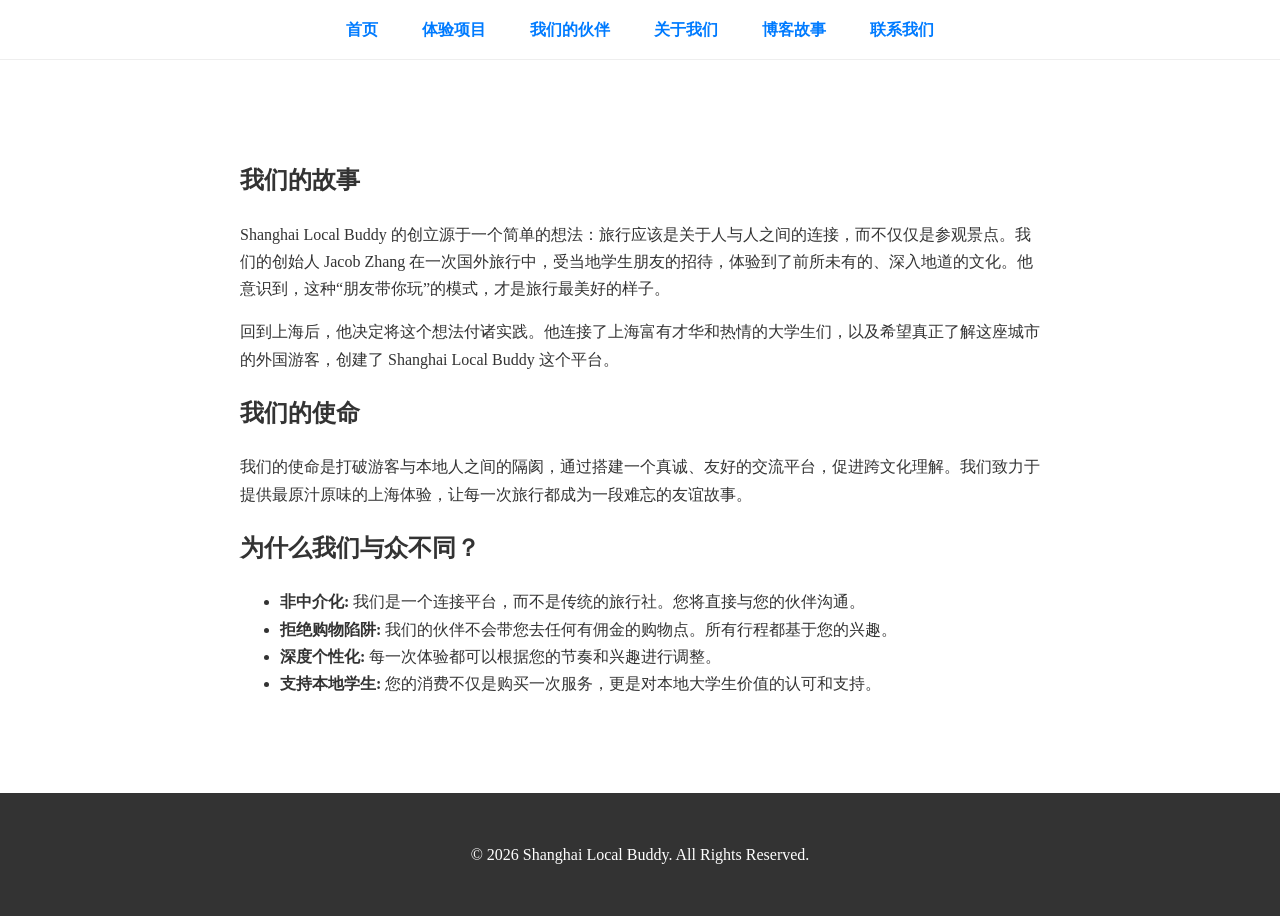
==== about.html @ db93662f "Initial commit of Shanghai Local Buddy website" ====
<!DOCTYPE html>
<html lang="zh-CN">
<head>
    <meta charset="UTF-8">
    <meta name="viewport" content="width=device-width, initial-scale=1.0">
    <title>关于我们 - Shanghai Local Buddy</title>
    <link rel="stylesheet" href="css/style.css">
</head>
<body>
    <header>
        <nav class="container">
            <a href="/">首页</a>
            <a href="experiences.html">体验项目</a>
            <a href="buddies.html">我们的伙伴</a>
            <a href="about.html">关于我们</a>
            <a href="blog.html">博客故事</a>
            <a href="contact.html">联系我们</a>
        </nav>
    </header>

    <main>
        <section id="about-us">
            <div class="container" style="text-align: left; max-width: 800px;">
                <h2>我们的故事</h2>
                <p>Shanghai Local Buddy 的创立源于一个简单的想法：旅行应该是关于人与人之间的连接，而不仅仅是参观景点。我们的创始人 Jacob Zhang 在一次国外旅行中，受当地学生朋友的招待，体验到了前所未有的、深入地道的文化。他意识到，这种“朋友带你玩”的模式，才是旅行最美好的样子。</p>
                <p>回到上海后，他决定将这个想法付诸实践。他连接了上海富有才华和热情的大学生们，以及希望真正了解这座城市的外国游客，创建了 Shanghai Local Buddy 这个平台。</p>
                
                <h2>我们的使命</h2>
                <p>我们的使命是打破游客与本地人之间的隔阂，通过搭建一个真诚、友好的交流平台，促进跨文化理解。我们致力于提供最原汁原味的上海体验，让每一次旅行都成为一段难忘的友谊故事。</p>

                <h2>为什么我们与众不同？</h2>
                <ul>
                    <li><strong>非中介化:</strong> 我们是一个连接平台，而不是传统的旅行社。您将直接与您的伙伴沟通。</li>
                    <li><strong>拒绝购物陷阱:</strong> 我们的伙伴不会带您去任何有佣金的购物点。所有行程都基于您的兴趣。</li>
                    <li><strong>深度个性化:</strong> 每一次体验都可以根据您的节奏和兴趣进行调整。</li>
                    <li><strong>支持本地学生:</strong> 您的消费不仅是购买一次服务，更是对本地大学生价值的认可和支持。</li>
                </ul>
            </div>
        </section>
    </main>

    <footer>
        <p>&copy; 2026 Shanghai Local Buddy. All Rights Reserved.</p>
    </footer>

    <script src="js/main.js"></script>
</body>
</html>
---- css/style.css ----
/* Shanghai Local Buddy - Main Stylesheet */

:root {
    --primary-color: #007bff;
    --secondary-color: #f8f9fa;
    --text-color: #333;
    --heading-font: 'Helvetica Neue', sans-serif;
    --body-font: 'Georgia', serif;
}

body {
    font-family: var(--body-font);
    line-height: 1.7;
    margin: 0;
    padding: 0;
    color: var(--text-color);
    background-color: #fff;
}

.container {
    width: 90%;
    max-width: 1100px;
    margin: 0 auto;
}

h1, h2, h3, h4 {
    font-family: var(--heading-font);
}

header {
    background: #fff;
    padding: 1rem 0;
    border-bottom: 1px solid #eee;
    text-align: center;
    position: sticky;
    top: 0;
    z-index: 1000;
}

nav a {
    margin: 0 20px;
    text-decoration: none;
    color: var(--primary-color);
    font-weight: bold;
    transition: color 0.3s ease;
}

nav a:hover {
    color: #0056b3;
}

main {
    padding: 1rem 0;
}

section {
    padding: 4rem 0;
    text-align: center;
}

section:nth-child(even) {
    background-color: var(--secondary-color);
}

#hero {
    background: linear-gradient(rgba(0, 0, 0, 0.5), rgba(0, 0, 0, 0.5)), url('../images/shanghai-hero.jpg'); /* Placeholder */
    background-size: cover;
    background-position: center;
    color: #fff;
    padding: 6rem 1rem;
    border-radius: 0;
}

#hero h1 {
    font-size: 3.5rem;
    margin-bottom: 1rem;
}

#hero p {
    font-size: 1.2rem;
    max-width: 600px;
    margin: 0 auto 2rem auto;
}

.cta-button {
    display: inline-block;
    background: var(--primary-color);
    color: #fff;
    padding: 12px 25px;
    border-radius: 5px;
    text-decoration: none;
    font-weight: bold;
    transition: background-color 0.3s ease;
}

.cta-button:hover {
    background: #0056b3;
}

/* Card Layout */
.experiences-container {
    display: flex;
    justify-content: space-around;
    gap: 2rem;
    margin-top: 2rem;
    flex-wrap: wrap;
}

.card {
    background: #fff;
    border-radius: 8px;
    box-shadow: 0 4px 8px rgba(0,0,0,0.1);
    overflow: hidden;
    width: 300px;
    text-align: left;
    transition: transform 0.3s ease, box-shadow 0.3s ease;
}

.card:hover {
    transform: translateY(-5px);
    box-shadow: 0 6px 12px rgba(0,0,0,0.15);
}

.card img {
    width: 100%;
    height: 200px;
    object-fit: cover;
}

.card h3, .card p {
    padding: 0 1.5rem;
}

.card h3 {
    margin-top: 1rem;
}
.card p {
    padding-bottom: 1.5rem;
}

/* Buddy Profiles */
.buddies-container {
    display: flex;
    justify-content: center;
    gap: 3rem;
    margin-top: 2rem;
    flex-wrap: wrap;
}

.buddy-profile img {
    width: 120px;
    height: 120px;
    border-radius: 50%;
    object-fit: cover;
    border: 3px solid var(--primary-color);
}

.buddy-profile h4 {
    margin-bottom: 0.2rem;
}

.buddy-profile p {
    margin-top: 0;
    font-size: 0.9rem;
    color: #777;
}

/* Testimonial */
.testimonial blockquote {
    max-width: 700px;
    margin: 1rem auto;
    padding: 1rem;
    border-left: 5px solid var(--primary-color);
    background-color: #fff;
    font-style: italic;
}
.testimonial footer {
    text-align: right;
    font-weight: bold;
}

footer {
    text-align: center;
    padding: 2rem;
    background: #333;
    color: #fff;
}
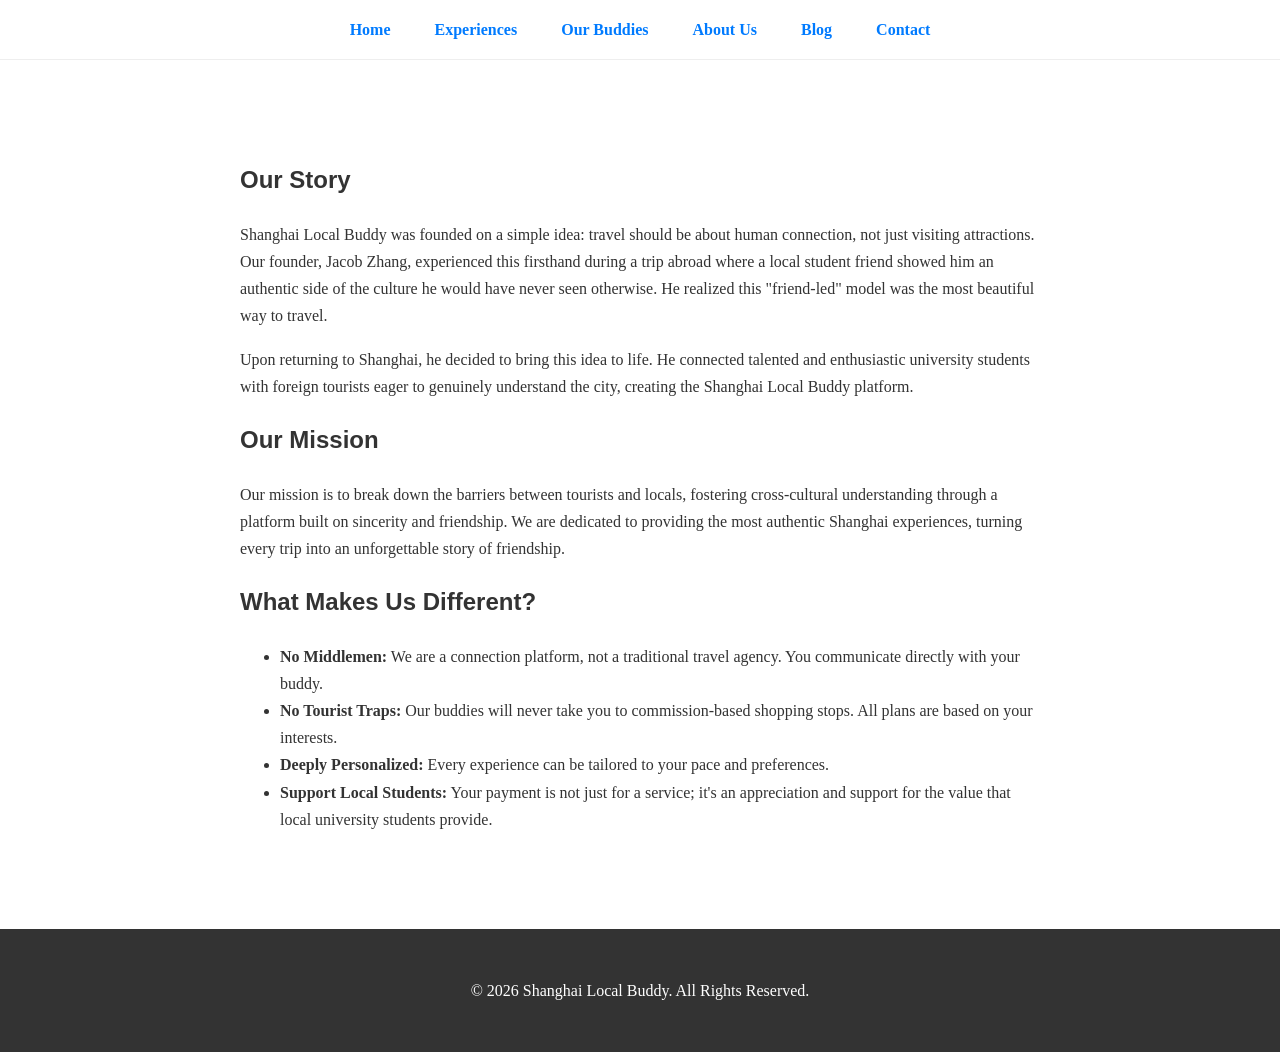
==== commit ce720f85: "Translate site to English and generate images with Nano Banana Pro" ====
--- a/about.html
+++ b/about.html
@@ -1,39 +1,39 @@
 <!DOCTYPE html>
-<html lang="zh-CN">
+<html lang="en">
 <head>
     <meta charset="UTF-8">
     <meta name="viewport" content="width=device-width, initial-scale=1.0">
-    <title>关于我们 - Shanghai Local Buddy</title>
+    <title>About Us - Shanghai Local Buddy</title>
     <link rel="stylesheet" href="css/style.css">
 </head>
 <body>
     <header>
         <nav class="container">
-            <a href="/">首页</a>
-            <a href="experiences.html">体验项目</a>
-            <a href="buddies.html">我们的伙伴</a>
-            <a href="about.html">关于我们</a>
-            <a href="blog.html">博客故事</a>
-            <a href="contact.html">联系我们</a>
+            <a href="index.html">Home</a>
+            <a href="experiences.html">Experiences</a>
+            <a href="buddies.html">Our Buddies</a>
+            <a href="about.html">About Us</a>
+            <a href="blog.html">Blog</a>
+            <a href="contact.html">Contact</a>
         </nav>
     </header>
 
     <main>
         <section id="about-us">
             <div class="container" style="text-align: left; max-width: 800px;">
-                <h2>我们的故事</h2>
-                <p>Shanghai Local Buddy 的创立源于一个简单的想法：旅行应该是关于人与人之间的连接，而不仅仅是参观景点。我们的创始人 Jacob Zhang 在一次国外旅行中，受当地学生朋友的招待，体验到了前所未有的、深入地道的文化。他意识到，这种“朋友带你玩”的模式，才是旅行最美好的样子。</p>
-                <p>回到上海后，他决定将这个想法付诸实践。他连接了上海富有才华和热情的大学生们，以及希望真正了解这座城市的外国游客，创建了 Shanghai Local Buddy 这个平台。</p>
+                <h2>Our Story</h2>
+                <p>Shanghai Local Buddy was founded on a simple idea: travel should be about human connection, not just visiting attractions. Our founder, Jacob Zhang, experienced this firsthand during a trip abroad where a local student friend showed him an authentic side of the culture he would have never seen otherwise. He realized this "friend-led" model was the most beautiful way to travel.</p>
+                <p>Upon returning to Shanghai, he decided to bring this idea to life. He connected talented and enthusiastic university students with foreign tourists eager to genuinely understand the city, creating the Shanghai Local Buddy platform.</p>
                 
-                <h2>我们的使命</h2>
-                <p>我们的使命是打破游客与本地人之间的隔阂，通过搭建一个真诚、友好的交流平台，促进跨文化理解。我们致力于提供最原汁原味的上海体验，让每一次旅行都成为一段难忘的友谊故事。</p>
+                <h2>Our Mission</h2>
+                <p>Our mission is to break down the barriers between tourists and locals, fostering cross-cultural understanding through a platform built on sincerity and friendship. We are dedicated to providing the most authentic Shanghai experiences, turning every trip into an unforgettable story of friendship.</p>
 
-                <h2>为什么我们与众不同？</h2>
+                <h2>What Makes Us Different?</h2>
                 <ul>
-                    <li><strong>非中介化:</strong> 我们是一个连接平台，而不是传统的旅行社。您将直接与您的伙伴沟通。</li>
-                    <li><strong>拒绝购物陷阱:</strong> 我们的伙伴不会带您去任何有佣金的购物点。所有行程都基于您的兴趣。</li>
-                    <li><strong>深度个性化:</strong> 每一次体验都可以根据您的节奏和兴趣进行调整。</li>
-                    <li><strong>支持本地学生:</strong> 您的消费不仅是购买一次服务，更是对本地大学生价值的认可和支持。</li>
+                    <li><strong>No Middlemen:</strong> We are a connection platform, not a traditional travel agency. You communicate directly with your buddy.</li>
+                    <li><strong>No Tourist Traps:</strong> Our buddies will never take you to commission-based shopping stops. All plans are based on your interests.</li>
+                    <li><strong>Deeply Personalized:</strong> Every experience can be tailored to your pace and preferences.</li>
+                    <li><strong>Support Local Students:</strong> Your payment is not just for a service; it's an appreciation and support for the value that local university students provide.</li>
                 </ul>
             </div>
         </section>
